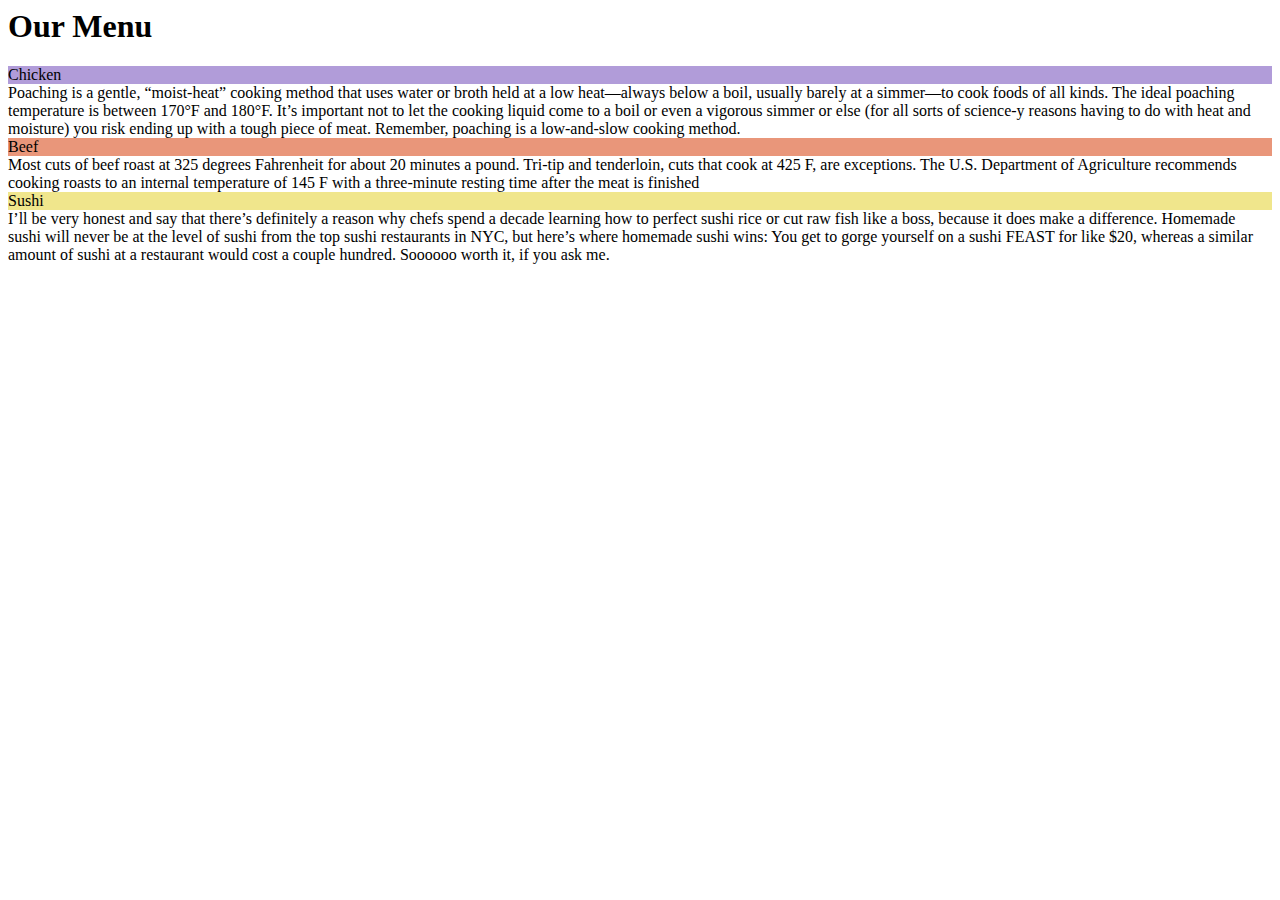
==== module2-solution.html @ cc0a1120 "Create module2-solution.html" ====
<!Doc html>
<html>
<head>
<meta charset="UTF-8">
<link rel="stylesheet" href="new 1.css">

<h1>Our Menu </h1>
</head>

<body>

<div class="col_lg_4  col_md_6    col_sm_12"> <div class="hdiv" style="background-color:#b19cd9"> Chicken </div>Poaching is a gentle, “moist-heat” cooking method that uses water or broth held at a low heat—always below a boil, usually barely at a simmer—to cook foods of all kinds. The ideal poaching temperature is between 170°F and 180°F. It’s important not to let the cooking liquid come to a boil or even a vigorous simmer or else (for all sorts of science-y reasons having to do with heat and moisture) you risk ending up with a tough piece of meat. Remember, poaching is a low-and-slow cooking method. </div>
<div class="col_lg_4  col_md_6    col_sm_12"> <div class="hdiv" style="background-color:#e9967a" > Beef </div> Most cuts of beef roast at 325 degrees Fahrenheit for about 20 minutes a pound. Tri-tip and tenderloin, cuts that cook at 425 F, are exceptions. The U.S. Department of Agriculture recommends cooking roasts to an internal temperature of 145 F with a three-minute resting time after the meat is finished </div>
<div class="col_lg_4  col_md_6_2  col_sm_12"><div class="hdiv" style="background-color:rgb(240,230,140)"> Sushi </div> I’ll be very honest and say that there’s definitely a reason why chefs spend a decade learning how to perfect sushi rice or cut raw fish like a boss, because it does make a difference.

Homemade sushi will never be at the level of sushi from the top sushi restaurants in NYC, but here’s where homemade sushi wins:

You get to gorge yourself on a sushi FEAST for like $20, whereas a similar amount of sushi at a restaurant would cost a couple hundred. Soooooo worth it, if you ask me. </div>

</body>

</html>
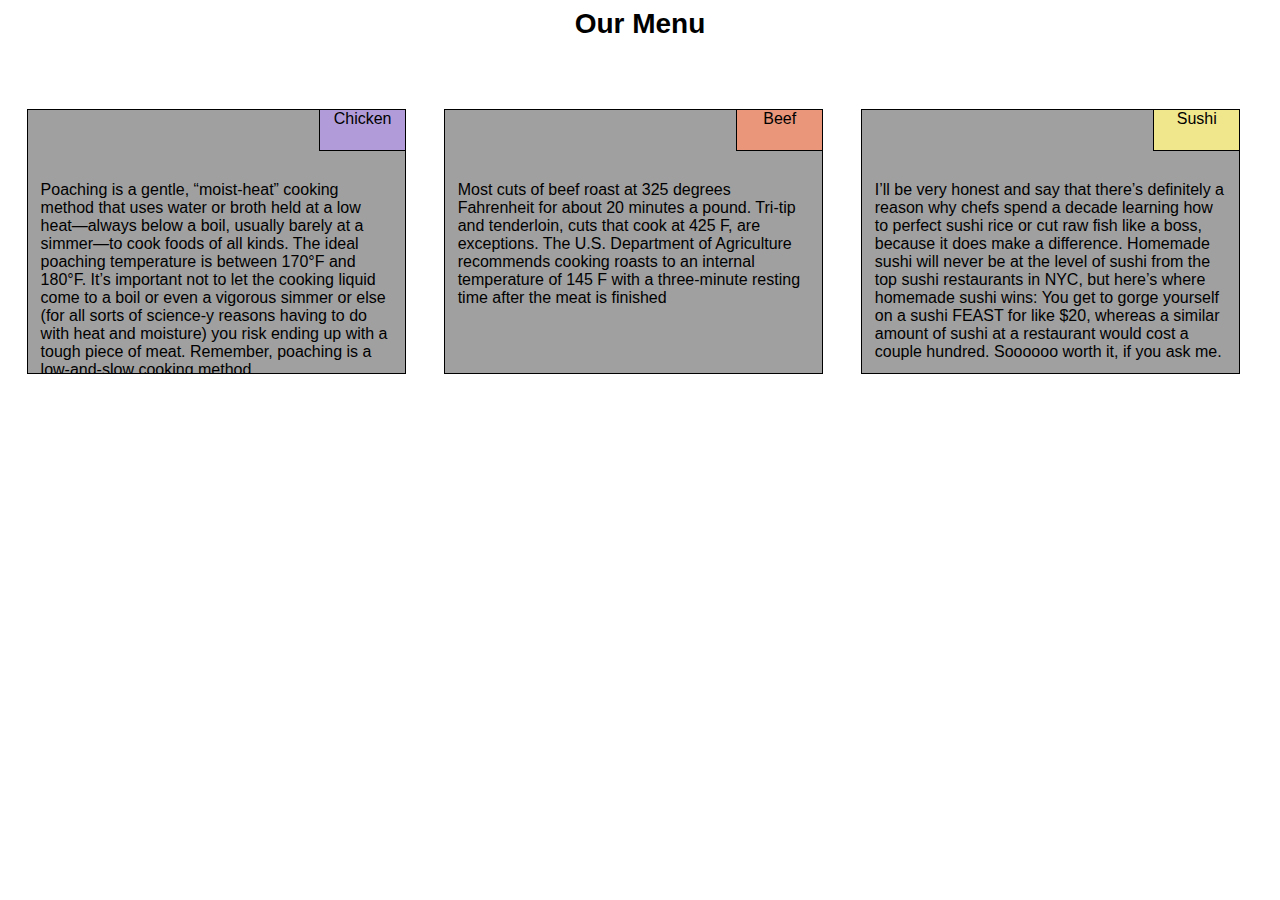
==== commit bb0114df: "Update module2-solution.html" ====
--- a/module2-solution.html
+++ b/module2-solution.html
@@ -2,7 +2,7 @@
 <html>
 <head>
 <meta charset="UTF-8">
-<link rel="stylesheet" href="new 1.css">
+<link rel="stylesheet" href="module2-solution.css">
 
 <h1>Our Menu </h1>
 </head>
--- a/module2-solution.css
+++ b/module2-solution.css
@@ -0,0 +1,72 @@
+*{
+  box-sizing: border-box;
+ font-family: Arial, sans-serif;
+}
+
+h1{
+ margin-bottom:50px ;
+ text-align: center;
+color:black;
+font-size: 175%;
+}
+@media(min-width: 992px){
+	.col_lg_4{
+border: 1px solid black;
+float: left;
+background-color: rgb(160,160,160);
+width:30%;
+height:30%;
+margin:1.5%;
+padding:1%;
+overflow:auto;
+}
+}
+@media(min-width: 768px) and (max-width:991px){
+	.col_md_6{
+border: 1px solid black;
+float: left;
+background-color: rgb(160,160,160);
+width:47%;
+height:30%;
+margin:1.5%;
+padding:1%;
+overflow:auto;
+}
+.col_md_6_2{
+border: 1px solid black;
+float: left;
+background-color: rgb(160,160,160);
+width:96%;
+height:30%;
+margin:2%;
+padding:1%;
+overflow:auto;
+}
+}
+@media(max-width: 767px){
+	.col_sm_12{
+border: 1px solid black;
+float: left;
+background-color: rgb(160,160,160);
+width:97%;
+height:30%;
+margin:1.5%;
+padding:1%;
+overflow:auto;
+}
+}
+.hdiv{
+	border: 1px solid black;
+	position:relative;
+	width:25%;
+	height:22%;
+	padding:3%;
+	top:-10%;
+	right:-79%;
+	background:yellow;
+	margin-bottom:6px;
+	text-align:center;
+} 
+div{
+	margin-bottom:10px;
+}
